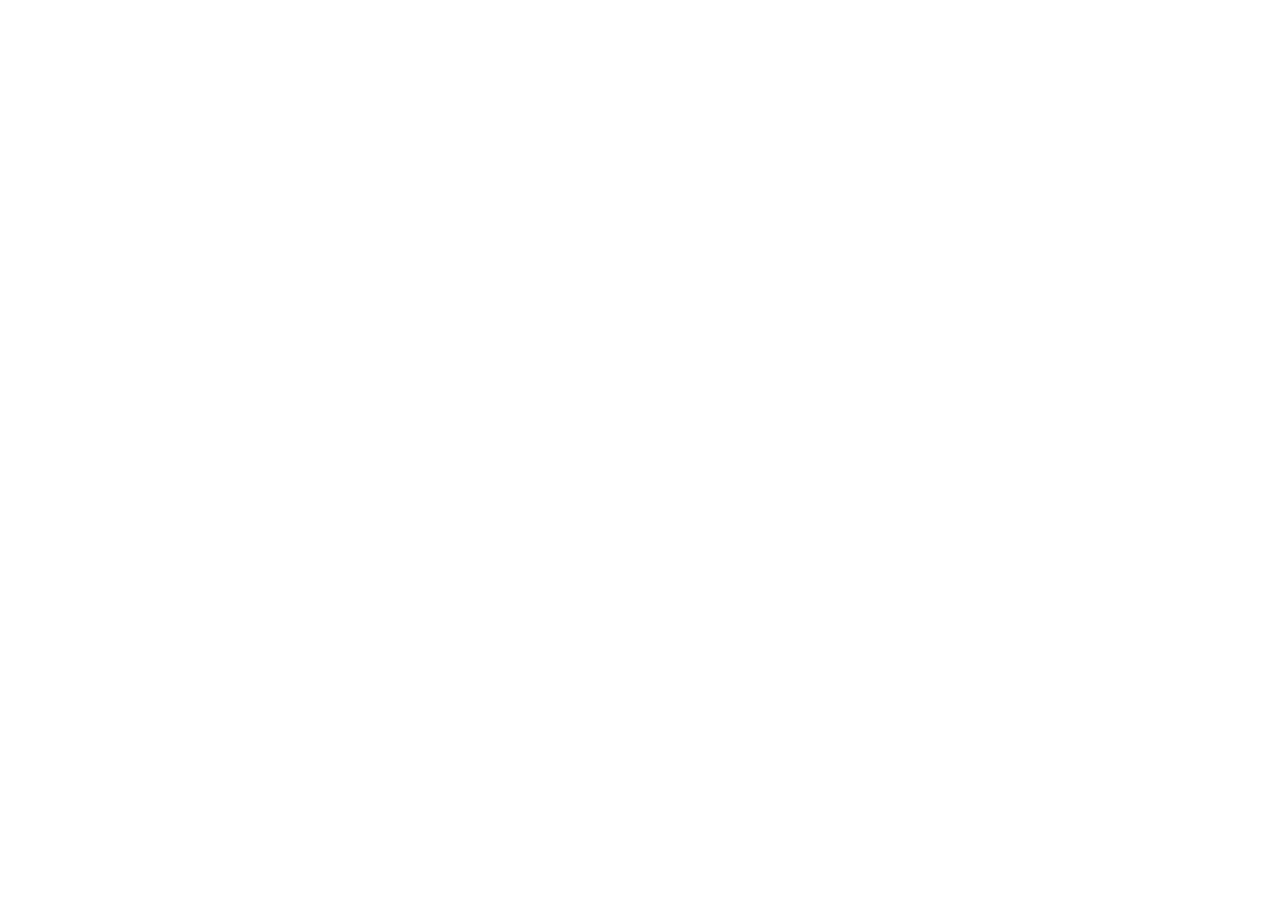
==== index.html @ 19e7206a "Estructura-html" ====
<!DOCTYPE html>
<html lang="es">
    <head>
        <meta charset="utf-8">
        <title>Laurie Anderson</title>
        <link href="css/estilos.css" rel="stylesheet">
    </head>
    <body>
        
    </body>
</html>
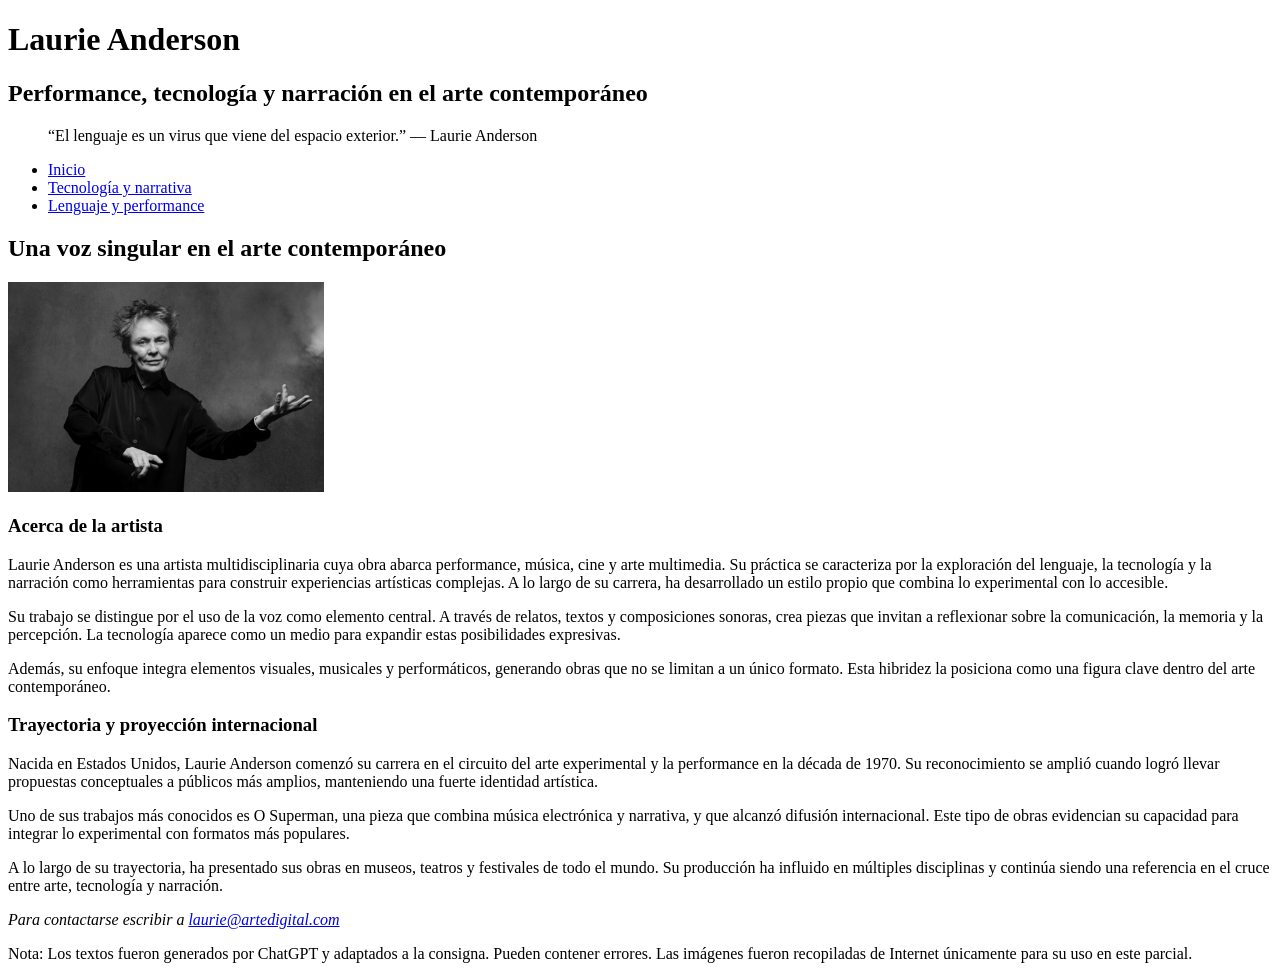
==== commit a4eb427d: "HTML-texto-y-division-semantica" ====
--- a/index.html
+++ b/index.html
@@ -6,6 +6,41 @@
         <link href="css/estilos.css" rel="stylesheet">
     </head>
     <body>
-        
+        <header>
+            <h1>Laurie Anderson</h1>
+            <h2>Performance, tecnología y narración en el arte contemporáneo</h2>
+            <blockquote>“El lenguaje es un virus que viene del espacio exterior.” — Laurie Anderson</blockquote>
+            <nav>
+                <ul>
+                    <li><a href="index.html">Inicio</a></li>
+                    <li><a href="Tecnologías.html">Tecnología y narrativa</a></li>
+                    <li><a href="Lenguaje.html">Lenguaje y performance</a></li>
+                </ul>
+            </nav>
+        </header>
+        <main>
+            <Section>
+                <h2>Una voz singular en el arte contemporáneo</h2>
+                <img class="center" src="img/anderson-1.jpg" alt="imagen de Laurie Anderson" width="25%">
+                <article>
+                    <h3>Acerca de la artista</h3>
+                    <p>Laurie Anderson es una artista multidisciplinaria cuya obra abarca performance, música, cine y arte multimedia. Su práctica se caracteriza por la exploración del lenguaje, la tecnología y la narración como herramientas para construir experiencias artísticas complejas. A lo largo de su carrera, ha desarrollado un estilo propio que combina lo experimental con lo accesible.</p>
+                    <p>Su trabajo se distingue por el uso de la voz como elemento central. A través de relatos, textos y composiciones sonoras, crea piezas que invitan a reflexionar sobre la comunicación, la memoria y la percepción. La tecnología aparece como un medio para expandir estas posibilidades expresivas.</p>
+                    <p>Además, su enfoque integra elementos visuales, musicales y performáticos, generando obras que no se limitan a un único formato. Esta hibridez la posiciona como una figura clave dentro del arte contemporáneo.</p>
+                </article>
+                <article>
+                    <h3>Trayectoria y proyección internacional</h3>
+                    <p>Nacida en Estados Unidos, Laurie Anderson comenzó su carrera en el circuito del arte experimental y la performance en la década de 1970. Su reconocimiento se amplió cuando logró llevar propuestas conceptuales a públicos más amplios, manteniendo una fuerte identidad artística.</p>
+                    <p>Uno de sus trabajos más conocidos es O Superman, una pieza que combina música electrónica y narrativa, y que alcanzó difusión internacional. Este tipo de obras evidencian su capacidad para integrar lo experimental con formatos más populares.</p>
+                    <p>A lo largo de su trayectoria, ha presentado sus obras en museos, teatros y festivales de todo el mundo. Su producción ha influido en múltiples disciplinas y continúa siendo una referencia en el cruce entre arte, tecnología y narración.</p>
+                </article>
+            </Section>
+        </main>
+        <footer>
+            <address>
+                <p>Para contactarse escribir a <a href="mailto:laurie@artedigital.com">laurie@artedigital.com</a></p>
+            </address>
+            <p>Nota: Los textos fueron generados por ChatGPT y adaptados a la consigna. Pueden contener errores. Las imágenes fueron recopiladas de Internet únicamente para su uso en este parcial.</p>
+        </footer>
     </body>
 </html>
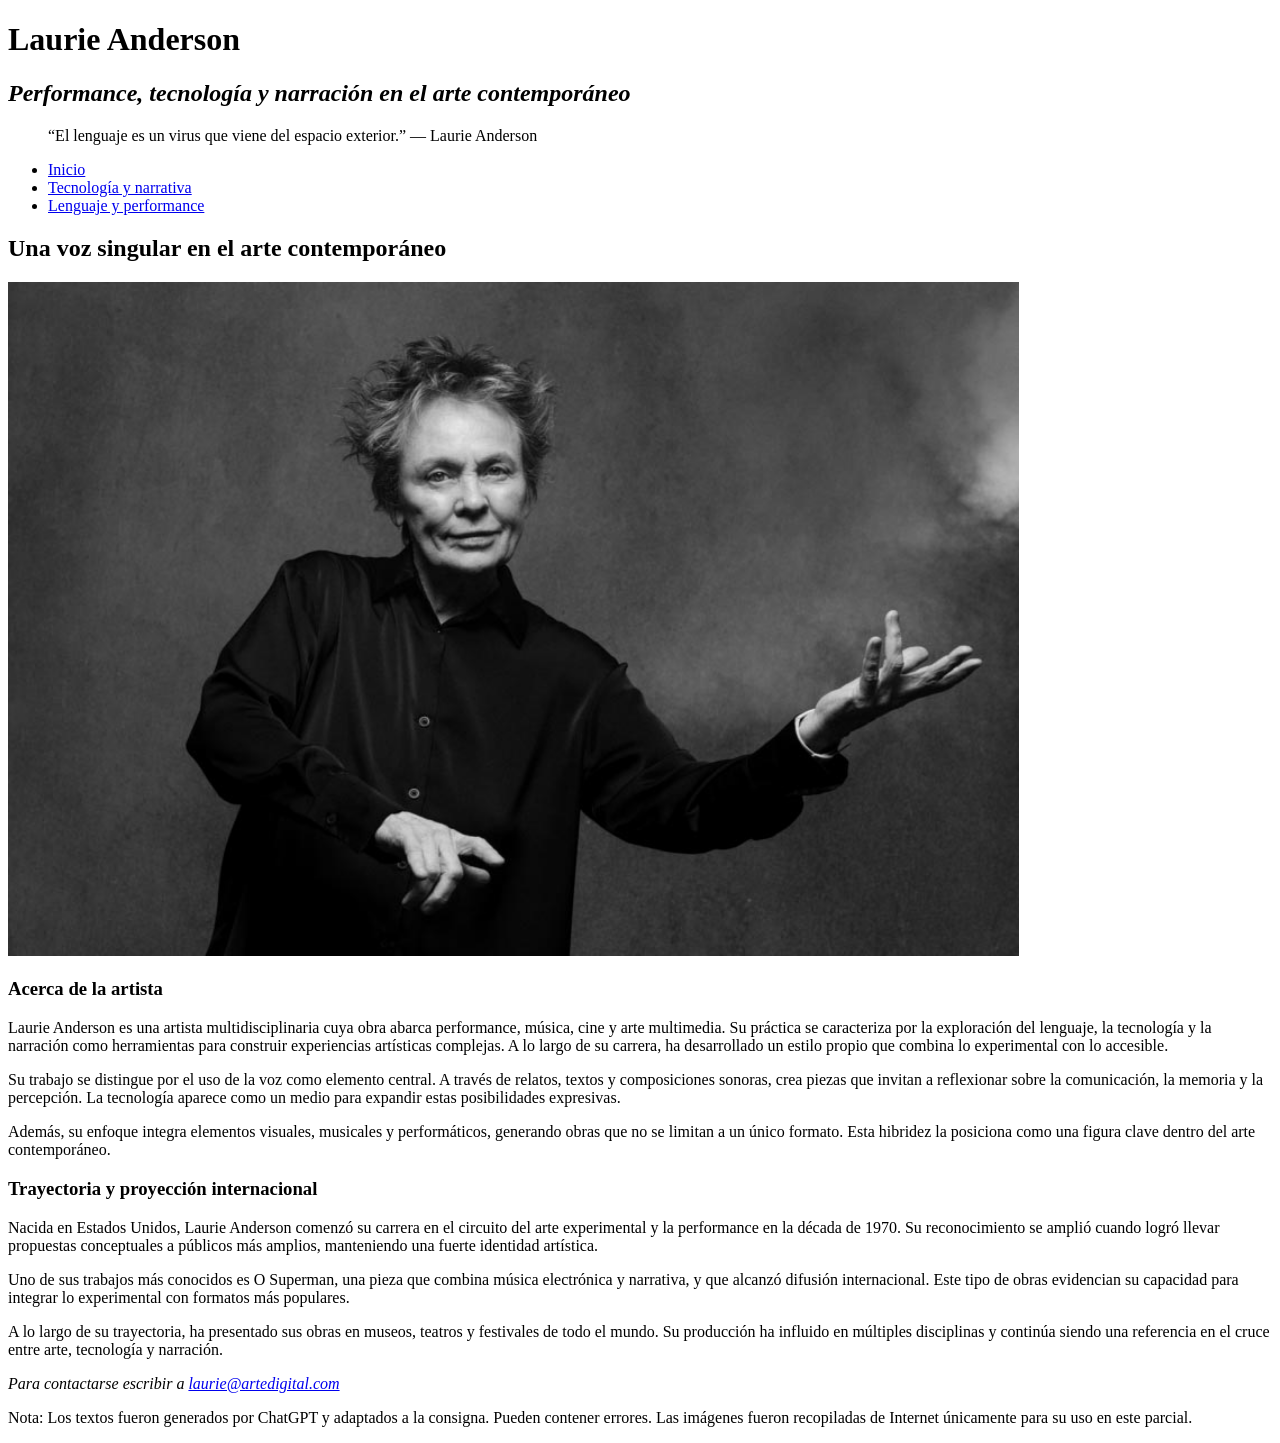
==== commit 6c4a5511: "ajustes-titulos-imagenes-video" ====
--- a/index.html
+++ b/index.html
@@ -4,11 +4,14 @@
         <meta charset="utf-8">
         <title>Laurie Anderson</title>
         <link href="css/estilos.css" rel="stylesheet">
+        <link href="https://fonts.googleapis.com/css2?family=Abel&display=swap" rel="stylesheet">
+        <link href="https://fonts.googleapis.com/css2?family=Cossette+Texte:wght@400;700&display=swap" rel="stylesheet">
     </head>
     <body>
+        <div id="contenedor">
         <header>
-            <h1>Laurie Anderson</h1>
-            <h2>Performance, tecnología y narración en el arte contemporáneo</h2>
+            <h1><strong>Laurie Anderson</strong></h1>
+            <h2><em>Performance, tecnología y narración en el arte contemporáneo</em></h2>
             <blockquote>“El lenguaje es un virus que viene del espacio exterior.” — Laurie Anderson</blockquote>
             <nav>
                 <ul>
@@ -21,7 +24,7 @@
         <main>
             <Section>
                 <h2>Una voz singular en el arte contemporáneo</h2>
-                <img class="center" src="img/anderson-1.jpg" alt="imagen de Laurie Anderson" width="25%">
+                <img class="center" src="img/anderson-1.jpg" alt="imagen de Laurie Anderson" width="80%">
                 <article>
                     <h3>Acerca de la artista</h3>
                     <p>Laurie Anderson es una artista multidisciplinaria cuya obra abarca performance, música, cine y arte multimedia. Su práctica se caracteriza por la exploración del lenguaje, la tecnología y la narración como herramientas para construir experiencias artísticas complejas. A lo largo de su carrera, ha desarrollado un estilo propio que combina lo experimental con lo accesible.</p>
@@ -42,5 +45,6 @@
             </address>
             <p>Nota: Los textos fueron generados por ChatGPT y adaptados a la consigna. Pueden contener errores. Las imágenes fueron recopiladas de Internet únicamente para su uso en este parcial.</p>
         </footer>
+        </div>
     </body>
 </html>
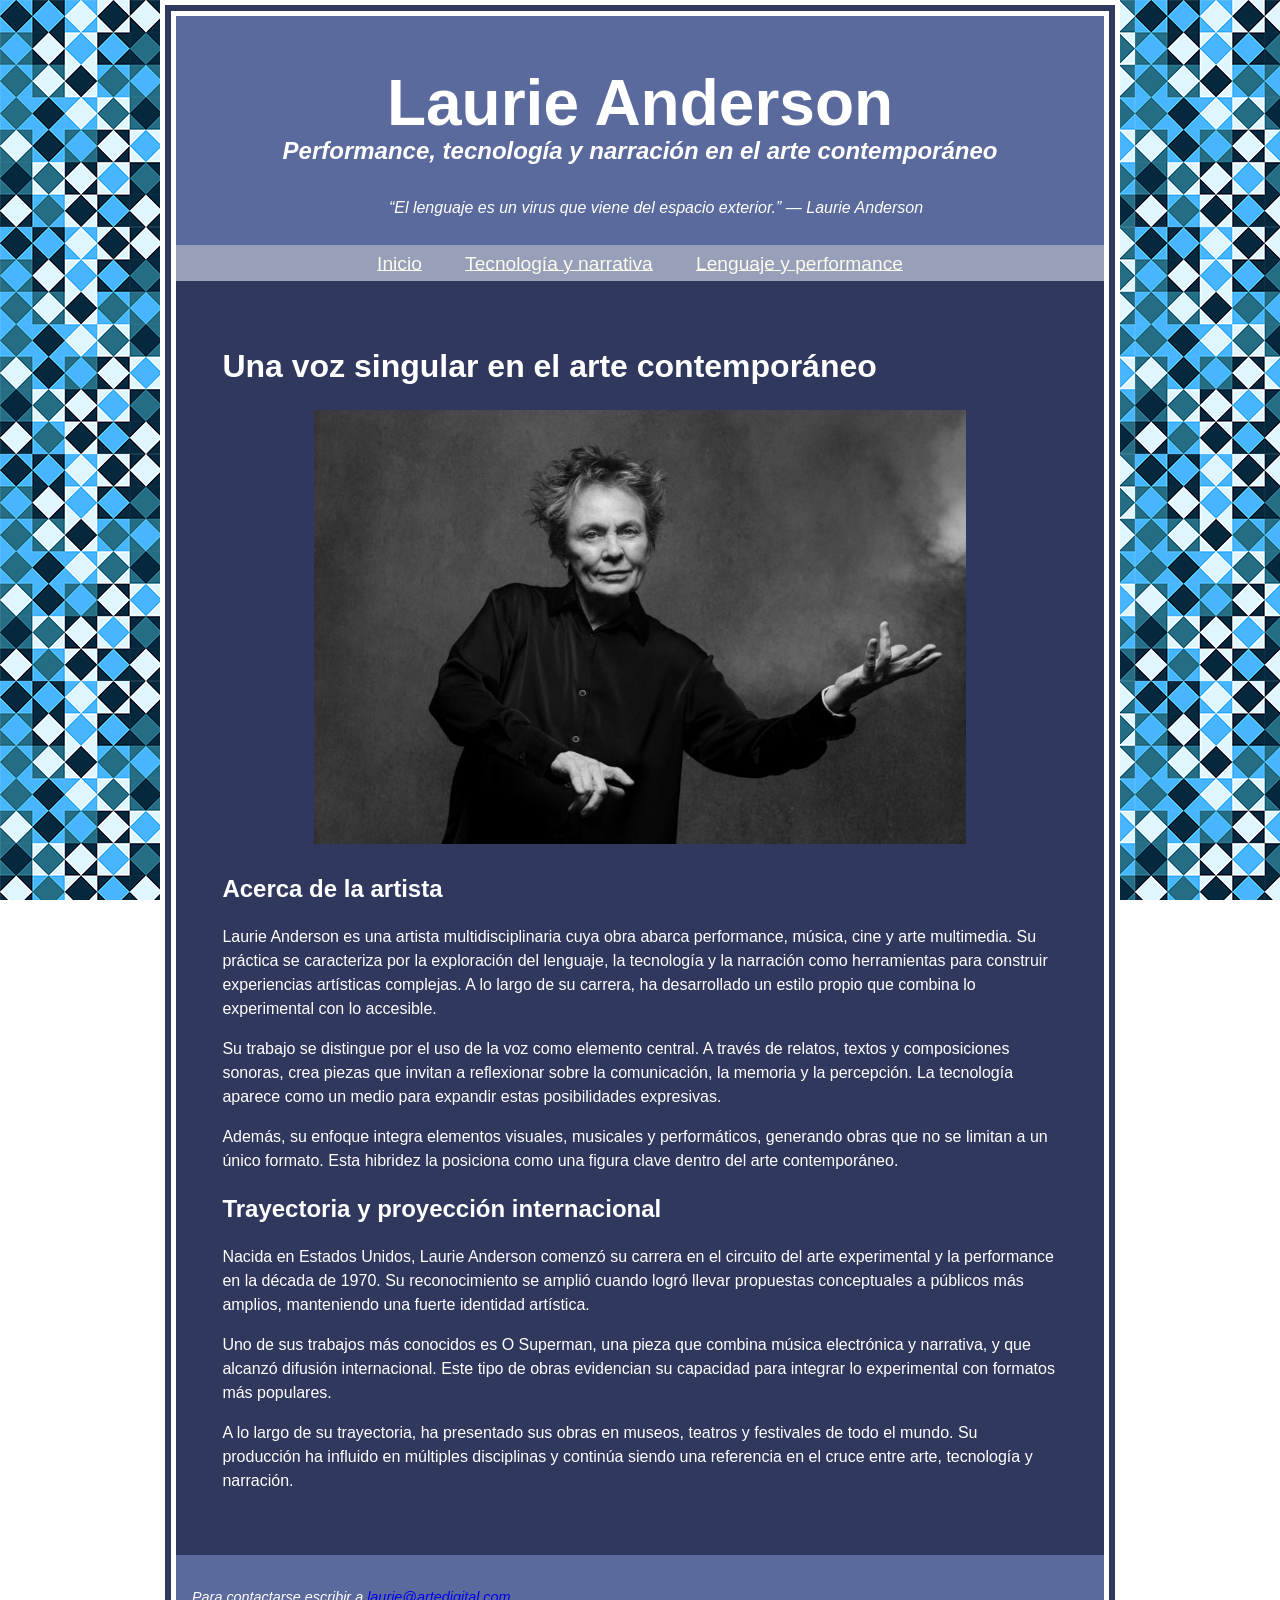
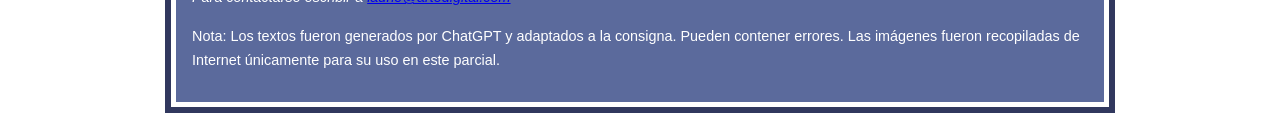
==== commit 11fb276d: "sugerencias-ia" ====
--- a/index.html
+++ b/index.html
@@ -10,8 +10,8 @@
     <body>
         <div id="contenedor">
         <header>
-            <h1><strong>Laurie Anderson</strong></h1>
-            <h2><em>Performance, tecnología y narración en el arte contemporáneo</em></h2>
+            <h1>Laurie Anderson</h1>
+            <h2>Performance, tecnología y narración en el arte contemporáneo</h2>
             <blockquote>“El lenguaje es un virus que viene del espacio exterior.” — Laurie Anderson</blockquote>
             <nav>
                 <ul>
--- a/css/estilos.css
+++ b/css/estilos.css
@@ -0,0 +1,129 @@
+*{
+    box-sizing: border-box;
+}
+/*BODY*/
+body {
+    background-image: url("../img/fondo.png");
+    background-repeat: repeat;
+    background-attachment: fixed;
+    margin: 0;
+    padding: 0;
+    font-family: "cossette texte", sans-serif;
+    font-size: 1rem;
+    line-height: 1.5rem;
+}
+#contenedor {
+width: 75%;
+max-width: 960px;
+margin: 0 auto;
+padding: 0;
+background-color: rgb(49, 56, 94);
+border: 1rem white double;
+color: white;
+}
+h1, h2, h3 {
+    font-family: "Abel","cossette texte", sans-serif;
+    margin-bottom: 1.5rem;
+}
+h1 {
+    font-size: 4rem;
+}
+h2 {
+    font-size: 2rem;
+}
+header h2 {
+    font-style:italic;
+}
+h3 {
+    font-size: 1.5rem;
+}
+/*HEADER*/
+header {
+    width: 100%;
+    margin: 0;
+    padding-top: 2rem;
+    text-align: center;
+    font-size: 1.8rem;
+    background-color: rgb(91, 106, 156);
+}
+header h2{
+    font-size: 1.5rem;
+}
+blockquote {
+    width: 100%;
+    margin: 1rem;
+    padding: 1%;
+    font-style: oblique;
+    font-weight: light;
+    font-size: 1rem;
+}
+
+/*MENU DE NAVEGACION*/
+nav ul{
+    width: 100%;
+    margin: 0;
+    padding: 0;
+    list-style-type: none;
+    background-color:  rgb(152, 160, 185);  
+    
+}
+nav li{
+    display: inline-block;
+    margin: 0 0.5rem;
+}
+nav a{
+    font-size: 1.2rem;
+    line-height: 2.2rem;
+    padding: 0.5em;
+    text-align: center;
+    text-decoration: underline;
+}
+nav a:link {
+    color:rgb(250, 250, 238);
+}
+nav a:visited {
+    color:rgb(230, 226, 196);
+}
+nav a:hover {
+    font-style: italic;
+}
+nav a:active {
+    color:rgb(49, 56, 94);
+}
+ /*MAIN*/
+main {
+    margin: auto;
+    padding: 5%;
+}
+
+/*IMAGENES Y VIDEO*/
+.center{
+    display:block;
+    align-items: center;
+    margin:auto;
+    padding: 1%;
+    border: none;
+}
+.salto{
+    clear:both;
+    margin-bottom: 4rem;
+}
+img.der {
+    float: right;
+    margin-left: 2rem;
+    margin-bottom: 2rem;
+}
+img.izq {
+    float: left;
+    margin-right: 2rem;
+    margin-bottom: 2rem;
+}
+/*FOOTER*/
+footer {
+    width: 100%;
+    background-color: rgb(91, 106, 156);
+    padding: 1rem;
+    margin: 0;
+    text-align: left;
+    font-size: 0.9rem;
+}
